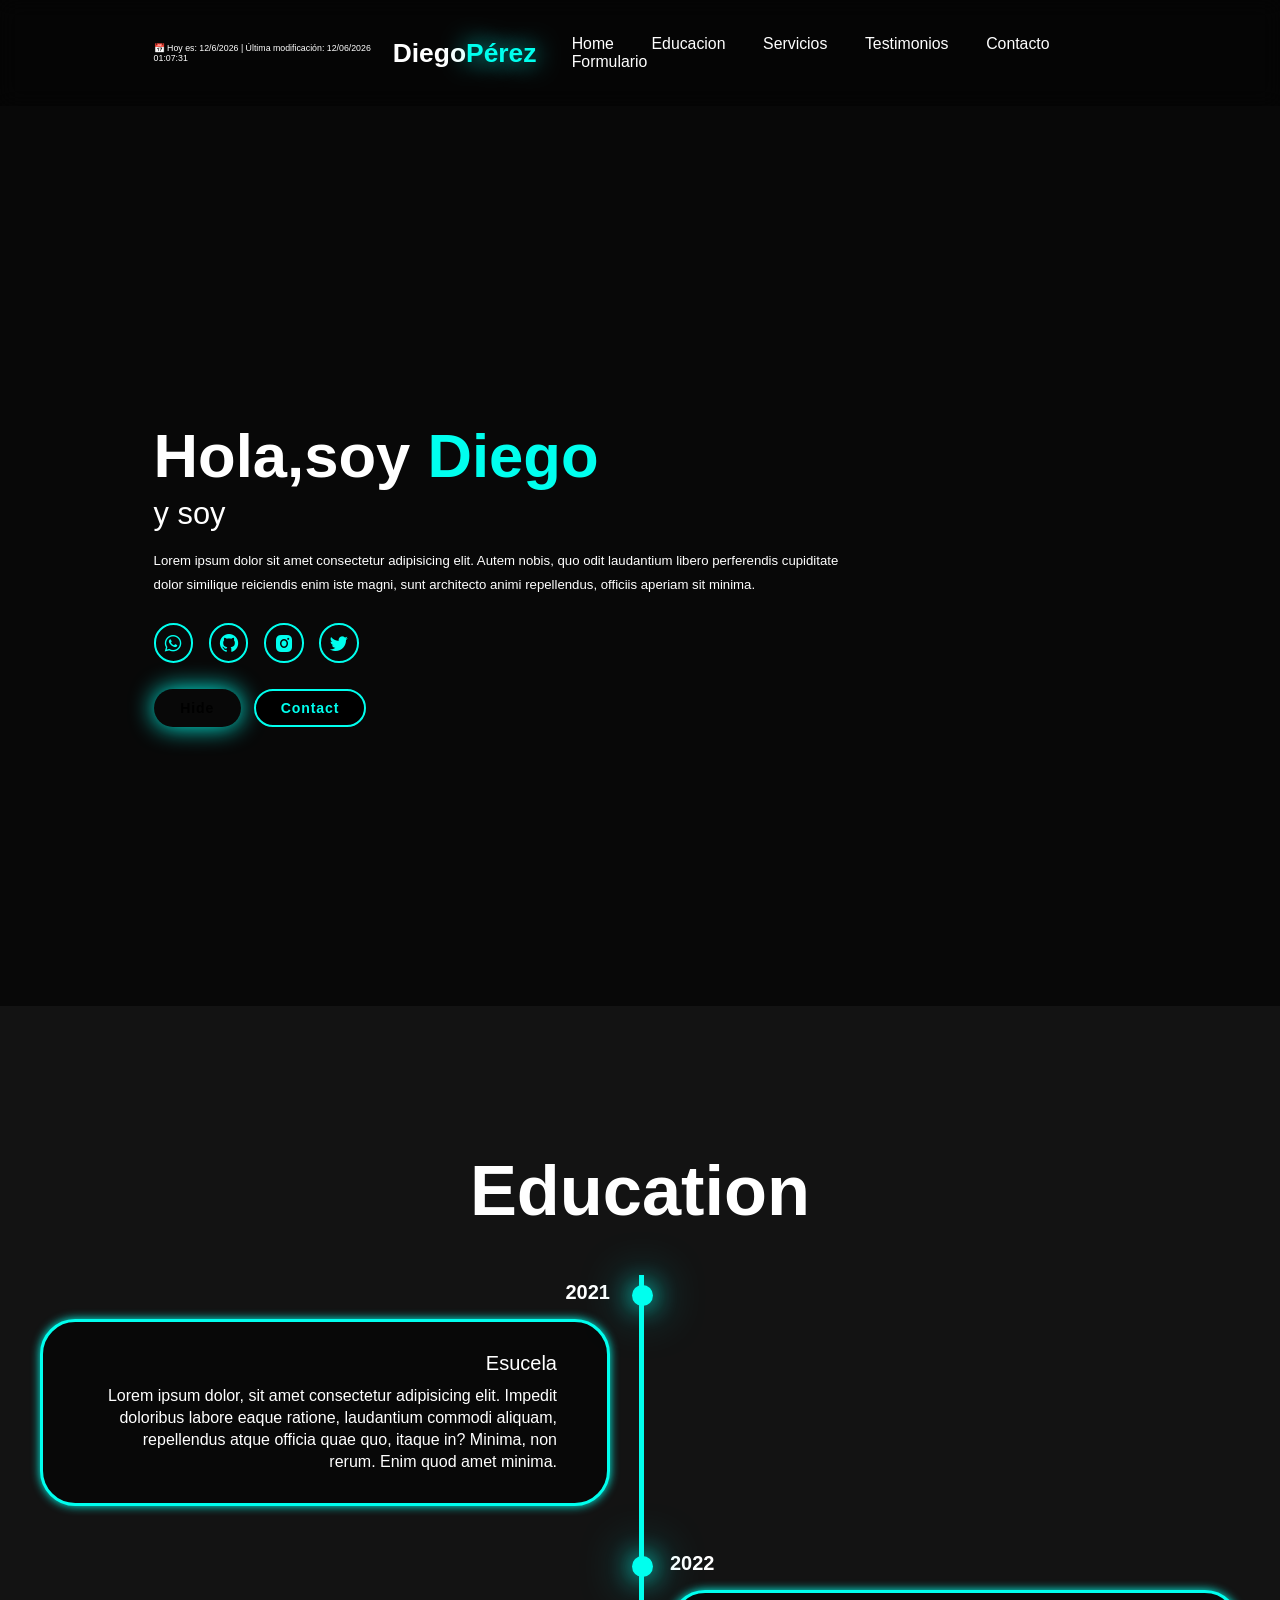
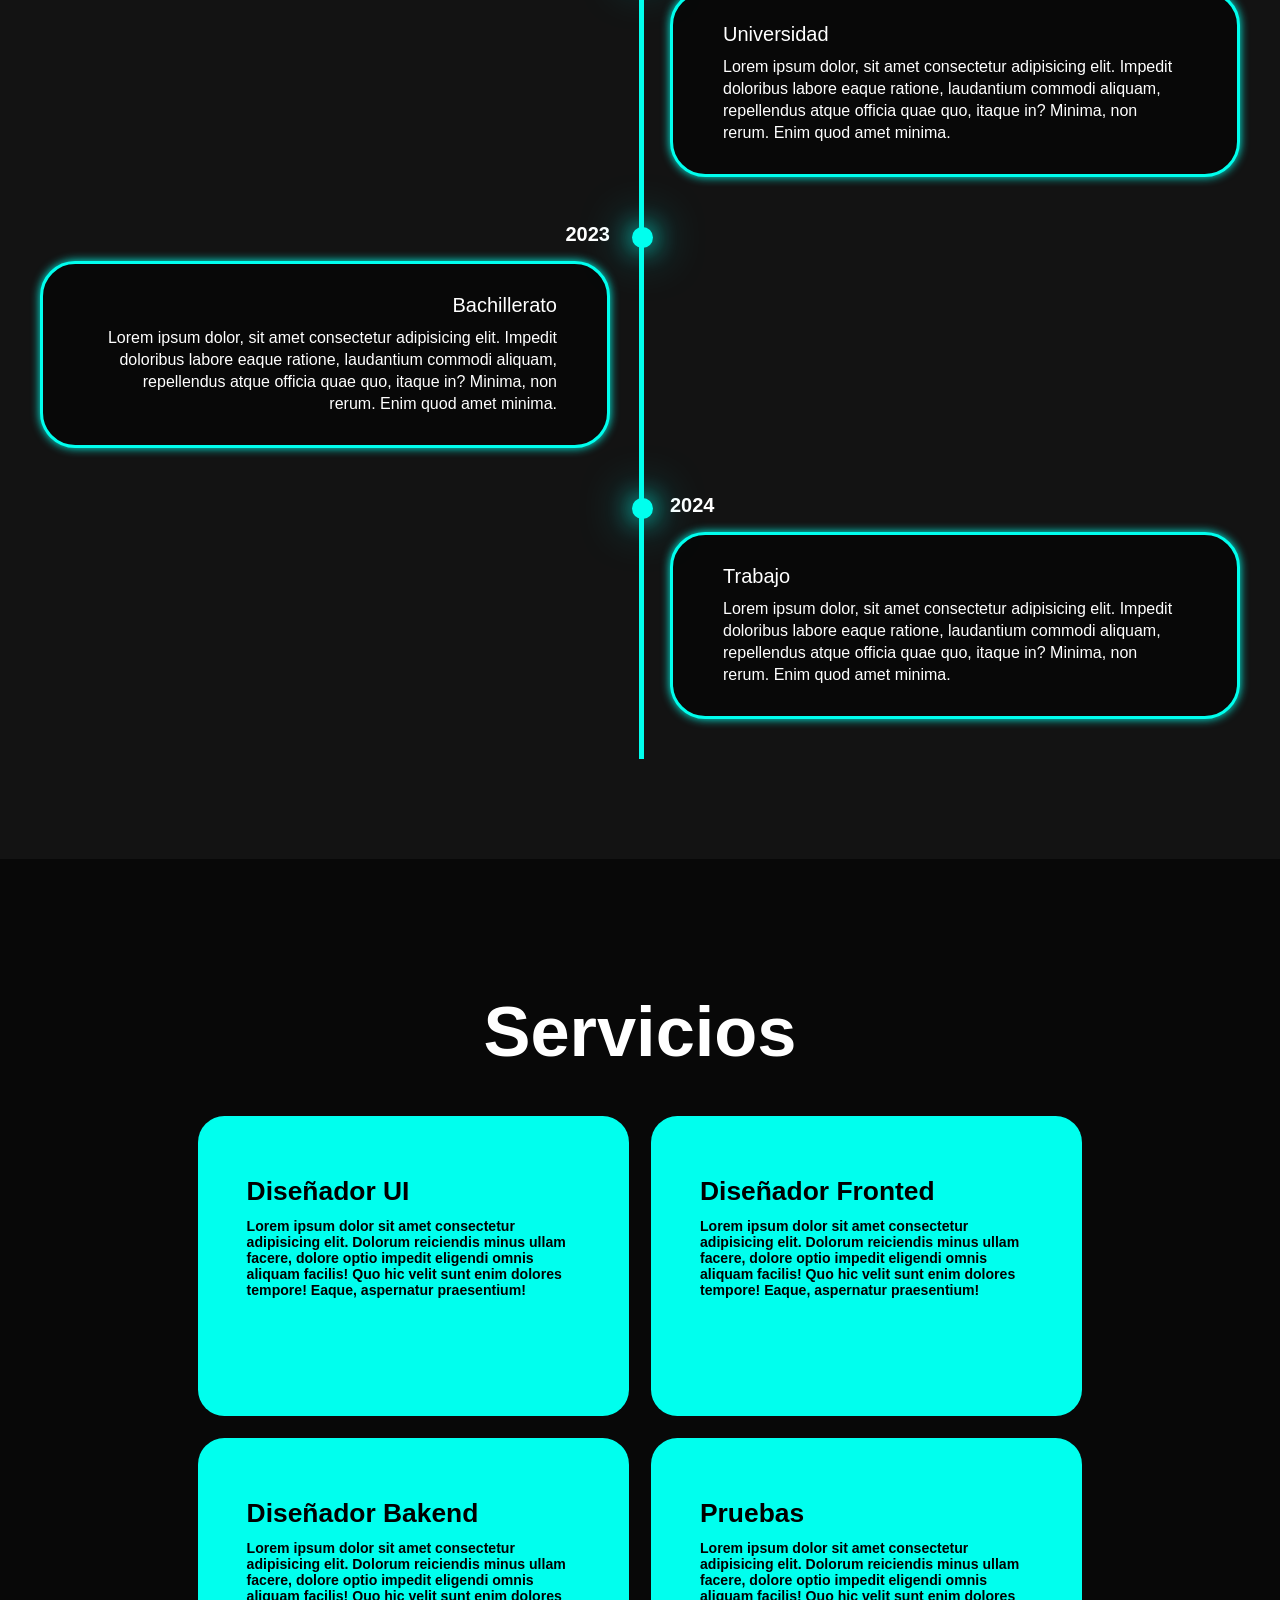
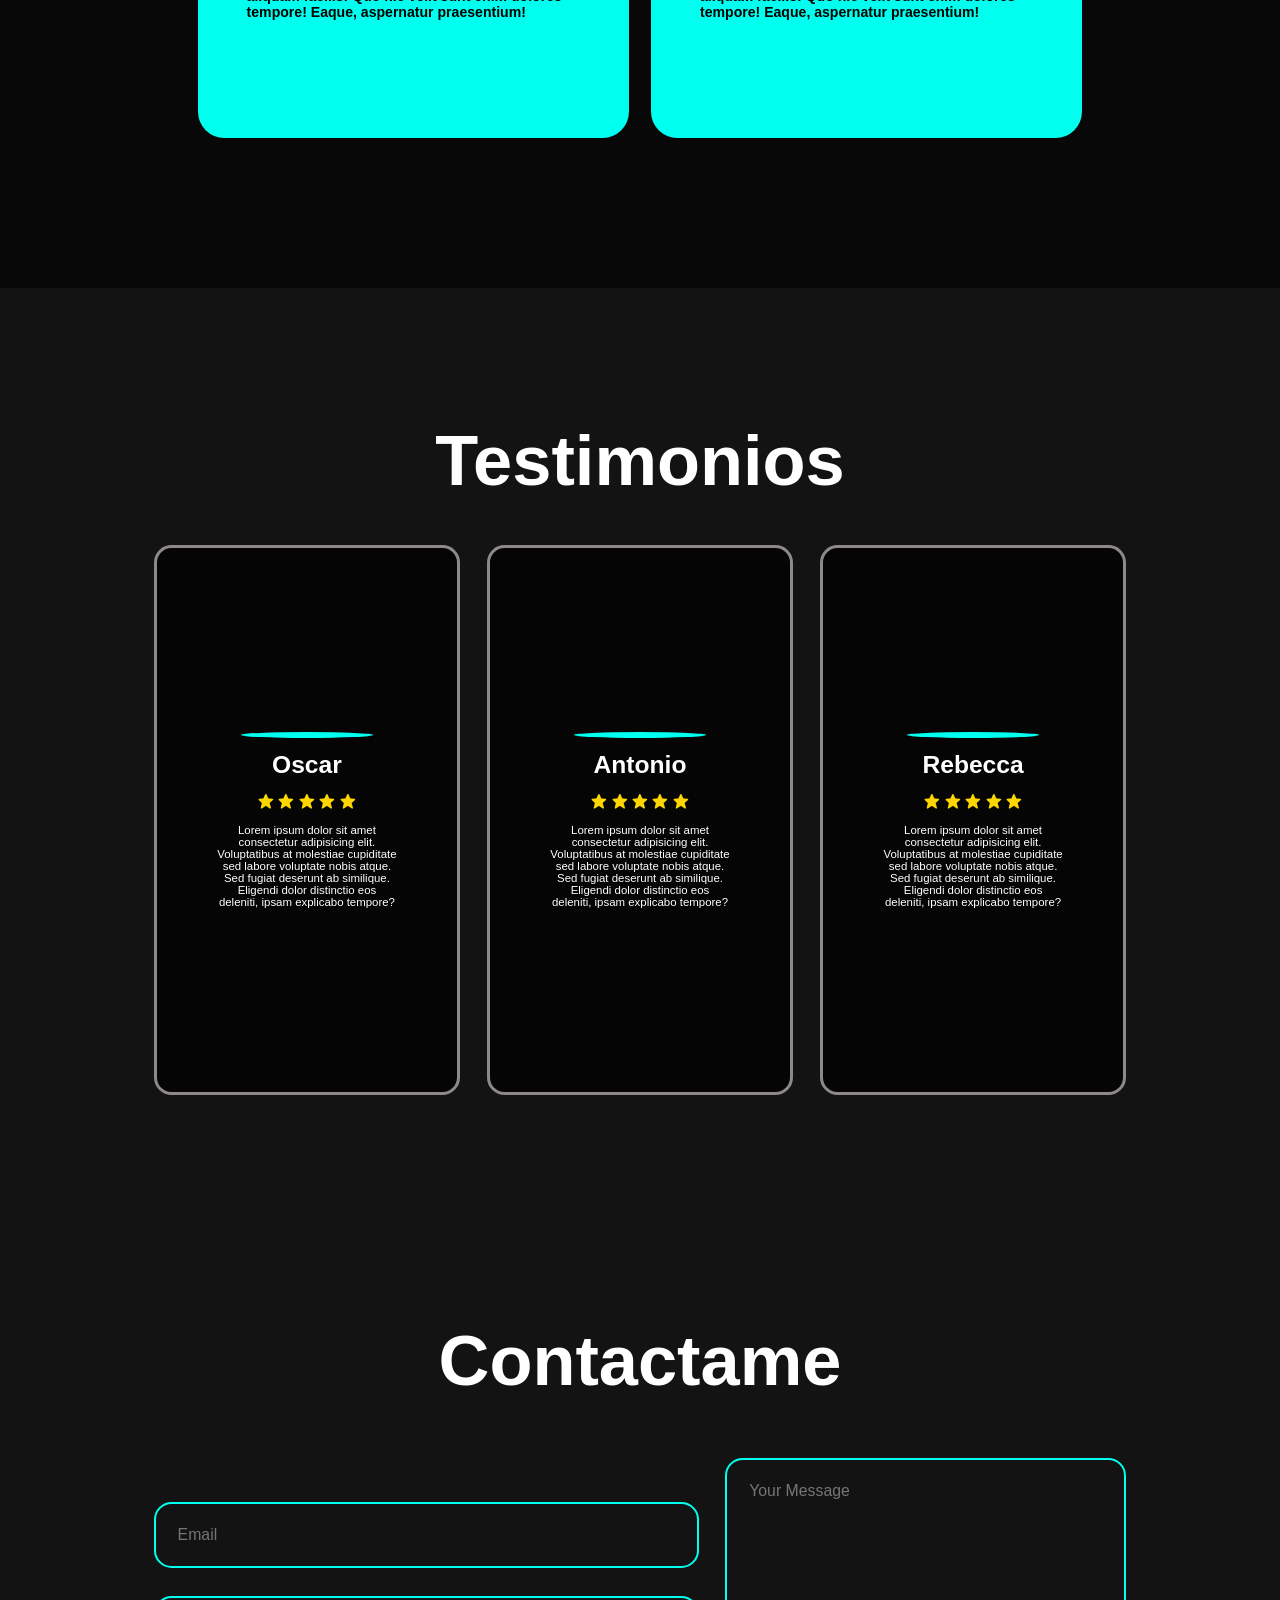
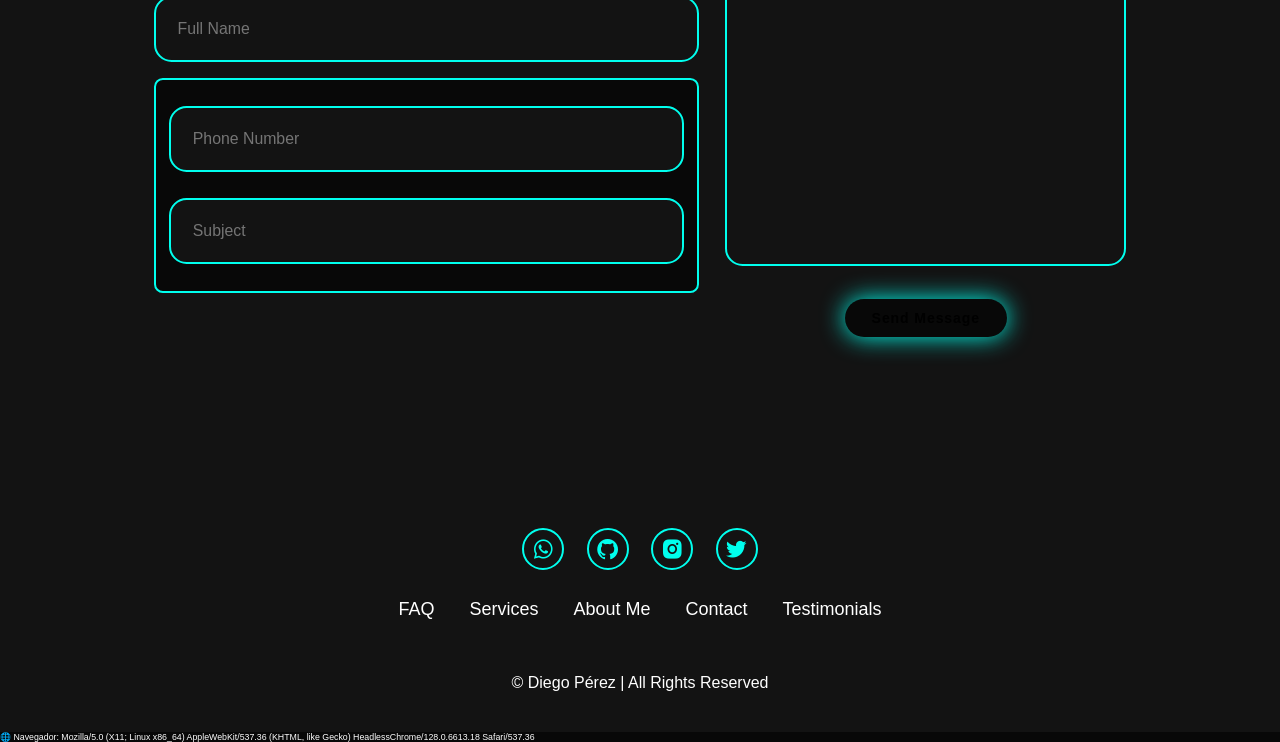
==== index.html @ 13e3ceb1 "Cmbios y formulario * Formulario y Cambios" ====
<!DOCTYPE html>
<html lang="en">
<head>
    <link rel="stylesheet" href="styles.css">
    <script src="validaciones.js" defer></script>
    <meta charset="UTF-8">
    <meta name="viewport" 
    content="width=device-width, initial-scale=1.0">
    <title>Portafolio</title>
    <link rel="stylesheet" href="styles.css">
    <link href='https://unpkg.com/boxicons@2.1.4/css/boxicons.min.css' rel='stylesheet'>
</head>
<body>


    
    <header class="header">
        <div id="fecha-info"></div>
        <a href="home" class="logo">Diego<span>Pérez</span></a>

        <i class='bx bx-menu' id="menu-icon"></i>

        <nav class="navbar">
            <a href="#home" class="avtive">Home</a>
            <a href="#education">Educacion</a>
            <a href="#services">Servicios</a>
            <a href="#testimonials">Testimonios</a>
            <a href="#contact">Contacto</a>
            <a href="formulario.html" target="_blank" rel="noopener noreferrer">Formulario</a>

        </nav>
    </header>

    <section class="home" id="home">
        <div class="home-content">
            <h1>Hola,soy <span>Diego </span></h1>
            <h3 class="text-animation">y soy <span> </span></h3>
            <p>Lorem ipsum dolor sit amet consectetur adipisicing elit. Autem nobis, quo odit laudantium libero perferendis cupiditate dolor similique reiciendis enim iste magni, sunt architecto animi repellendus, officiis aperiam sit minima.</p>

            <div class="social-icons">
                <a href="https://wa.me/584143071048"><i class='bx bxl-whatsapp'></i></a>
                <a href="https://github.com/talentovz"><i class='bx bxl-github' ></i></a>
                <a href="https://www.instagram.com/username.com.w/"><i class='bx bxl-instagram-alt' ></i></a>
                <a href="https://x.com/diegoperez18305"><i class='bx bxl-twitter'></i></a>
            </div>

            <div class="btn-group">
                <a href="#" class="btn">Hide</a>
                <a href="contact" class="btn">Contact</a>
            </div>
        </div>
        <div>

        </div>
            <div class="home-img">
                <img src="./Imagenes/profile.jpg" alt="">
            </div>
    </section>

    <section class="education"  id="education">
        <h2 class="heading">Education</h2>

        <div class="timeline-items">

            <div class="timeline-item">
                <div class="timeline-dot"></div> 
                    <div class="timeline-date">2021</div>
                    <div class="timeline-content">
                        <h3>Esucela</h3>
                        <P>Lorem ipsum dolor, sit amet consectetur adipisicing elit. Impedit doloribus labore eaque ratione, laudantium commodi aliquam, repellendus atque officia quae quo, itaque in? Minima, non rerum. Enim quod amet minima.</P>
                    </div>
            </div>

            
            <div class="timeline-item">
                <div class="timeline-dot"></div>
                    <div class="timeline-date">2022</div>
                    <div class="timeline-content">
                        <h3>Universidad</h3>
                        <P>Lorem ipsum dolor, sit amet consectetur adipisicing elit. Impedit doloribus labore eaque ratione, laudantium commodi aliquam, repellendus atque officia quae quo, itaque in? Minima, non rerum. Enim quod amet minima.</P>
                    </div>
            </div>

            <div class="timeline-item">
                <div class="timeline-dot"></div>
                    <div class="timeline-date">2023</div>
                        <div class="timeline-content">
                            <h3>Bachillerato</h3>
                            <P>Lorem ipsum dolor, sit amet consectetur adipisicing elit. Impedit doloribus labore eaque ratione, laudantium commodi aliquam, repellendus atque officia quae quo, itaque in? Minima, non rerum. Enim quod amet minima.</P>
                        </div>
            </div>

            <div class="timeline-item">
                <div class="timeline-dot"></div>
                    <div class="timeline-date">2024</div>
                    <div class="timeline-content">
                        <h3>Trabajo</h3>
                        <P>Lorem ipsum dolor, sit amet consectetur adipisicing elit. Impedit doloribus labore eaque ratione, laudantium commodi aliquam, repellendus atque officia quae quo, itaque in? Minima, non rerum. Enim quod amet minima.</P>
                    </div>
                </div>
        </div>
    </section>

            <section class="services" id="services">
                <h2 class="heading">Servicios</h2>

                <div class="services-container">
                    <div class="service-box">
                        <div class="service-info">
                            <h4>Diseñador UI</h4>
                            <p>Lorem ipsum dolor sit amet consectetur adipisicing elit. Dolorum reiciendis minus ullam facere, dolore optio impedit eligendi omnis aliquam facilis! Quo hic velit sunt enim dolores tempore! Eaque, aspernatur praesentium!</p>
                    </div>
                </div>

               
                    <div class="service-box">
                        <div class="service-info">
                            <h4>Diseñador Fronted</h4>
                            <p>Lorem ipsum dolor sit amet consectetur adipisicing elit. Dolorum reiciendis minus ullam facere, dolore optio impedit eligendi omnis aliquam facilis! Quo hic velit sunt enim dolores tempore! Eaque, aspernatur praesentium!</p>
                    </div>
                </div>

                 <div class="service-box">
                        <div class="service-info">
                            <h4>Diseñador Bakend</h4>
                            <p>Lorem ipsum dolor sit amet consectetur adipisicing elit. Dolorum reiciendis minus ullam facere, dolore optio impedit eligendi omnis aliquam facilis! Quo hic velit sunt enim dolores tempore! Eaque, aspernatur praesentium!</p>
                    </div>
                </div>

                    <div class="service-box">
                        <div class="service-info">
                            <h4>Pruebas</h4>
                            <p>Lorem ipsum dolor sit amet consectetur adipisicing elit. Dolorum reiciendis minus ullam facere, dolore optio impedit eligendi omnis aliquam facilis! Quo hic velit sunt enim dolores tempore! Eaque, aspernatur praesentium!</p>
                    </div>
                </div>
            </section>

            <section class="testimonials" id="testimonials">
               <div class="testimonials-box">
                    <h2 class="heading">Testimonios</h2> 

                    <div class="wrapper">
                        <div class="testimonial-item">
                            <img src="./Imagenes/Felipe.jpg" alt="">
                            <h2>Oscar</h2>
                            <div class="rating">
                                <i class='bx bxs-star' id="star"></i>
                                <i class='bx bxs-star' id="star"></i>
                                <i class='bx bxs-star' id="star"></i>
                                <i class='bx bxs-star' id="star"></i>
                                <i class='bx bxs-star' id="star"></i>
                            </div>
                            <p>Lorem ipsum dolor sit amet consectetur adipisicing elit. Voluptatibus at molestiae cupiditate sed labore voluptate nobis atque. Sed fugiat deserunt ab similique. Eligendi dolor distinctio eos deleniti, ipsam explicabo tempore?</p>
                        </div>

                        <div class="testimonial-item">
                            <img src="./Imagenes/Antonio.jpg" alt="">
                            <h2>Antonio</h2>
                            <div class="rating">
                                <i class='bx bxs-star' id="star"></i>
                                <i class='bx bxs-star' id="star"></i>
                                <i class='bx bxs-star' id="star"></i>
                                <i class='bx bxs-star' id="star"></i>
                                <i class='bx bxs-star' id="star"></i>
                            </div>
                            <p>Lorem ipsum dolor sit amet consectetur adipisicing elit. Voluptatibus at molestiae cupiditate sed labore voluptate nobis atque. Sed fugiat deserunt ab similique. Eligendi dolor distinctio eos deleniti, ipsam explicabo tempore?</p>
                        </div>

                        <div class="testimonial-item">
                            <img src="./Imagenes/Rebecca.jpg" alt="">
                            <h2>Rebecca</h2>
                            <div class="rating">
                                <i class='bx bxs-star' id="star"></i>
                                <i class='bx bxs-star' id="star"></i>
                                <i class='bx bxs-star' id="star"></i>
                                <i class='bx bxs-star' id="star"></i>
                                <i class='bx bxs-star' id="star"></i>
                            </div>
                            <p>Lorem ipsum dolor sit amet consectetur adipisicing elit. Voluptatibus at molestiae cupiditate sed labore voluptate nobis atque. Sed fugiat deserunt ab similique. Eligendi dolor distinctio eos deleniti, ipsam explicabo tempore?</p>
                        </div>
                            
                        
                    </div>
            </section> 

           <section class="contact" id="contact">
            <h2 class="heading">Contactame</span></h2>

            <form action="">
                <div class="input-group">

                    <div class="imput-box">
                        
                        <textarea name="" id="" cols="30" rows="1" placeholder="Email"></textarea>
                        <textarea name="" id="" cols="30" rows="1" placeholder="Full Name"></textarea>
                    </div>
                    <div class="input-box">
                       <input type="number" placeholder="Phone Number">
                       <input type="text" placeholder="Subject"> 
                    </div>
                </div>

                <div class="input-group-2">
                    <textarea name="" id="" cols="30" rows="20.1" placeholder="Your Message"></textarea>
                    <input type="submit" value="Send Message" class="btn">
                </div>
            </form>
           </section> 

           <footer class="footer">
            <div class="social">
                <a href="https://wa.me/584143071048"><i class='bx bxl-whatsapp'></i></a>
                <a href="https://github.com/talentovz"><i class='bx bxl-github' ></i></a>
                <a href="https://www.instagram.com/username.com.w/"><i class='bx bxl-instagram-alt' ></i></a>
                <a href="https://x.com/diegoperez18305"><i class='bx bxl-twitter'></i></a>
            </div>

            <ul class="list">
                <li>
                    <a href="#">FAQ</a>
                </li>

                <li>
                    <a href="#">Services</a>
                </li>

                <li>
                    <a href="#">About Me</a>
                </li>

                <li>
                    <a href="#">Contact</a>
                </li>

                <li>
                    <a href="#">Testimonials</a>
                </li>
            </ul>
            <p class="copyright">
                © Diego Pérez | All Rights Reserved
            </p>
            
        </footer>
        <div id="navegador-info"></div>
        <script src="script.js"></script>
    </body>
    </html>
---- styles.css ----
*{
    margin: 0;
    padding: 0;
    box-sizing:  border-box;
    text-decoration: none;
    border: none;
    outline: none;
    scroll-behavior: smooth;
    font-family: "Poppins", sans-serif;
}
:root {
    --bg-color: #080808;
    --second-bg-color: #131313;
    --text-color: white;
    --main-color: #00ffee;
}

html{
    font-size: 60%;
    overflow-x: hidden;
}
body{
    background: var(--bg-color);
    color: var(--text-color);
}
.header{
    background: fixed;
    top: 0;
    left: 0;
    width: 100%;
    padding: 4rem 12% 4rem;
    background: rgba(0, 0, 0, 0.3);
    backdrop-filter: blur(10px);
    display: flex;
    justify-content: space-between;
    align-items: center;
    z-index: 5;
    position: sticky;
    }
    .logo{
        font-size: 3rem;
        color: var(--text-color);
        font-weight: 800;
        cursor: pointer;
        transition: 0.3s ease;
        }
        .logo:hover{
            transform: scale(1.1);
        }
        .logo span{
            text-shadow: 0 0 25px var(--main-color);
        }
        .navbar a{
            font-size: 1.8rem;
            color: var(--text-color);
            margin-left: 4rem;
            font-weight: 500;
            transition: 0.3s ease;
            border-bottom: 3px solid transparent;
        }
        .navbar a:hover,
        .navbar a.active{
            color: var(--main-color);
            border-bottom: 3px solid var(--main-color);
        }
        #menu-icon{
            font-size: 3.6rem;
            color: var(--main-color);
            display: none;
        }

        section{
            min-height: 100vh;
            padding: 10rem 12% 10rem;
        }
        .home{
            display: flex;
            align-items: center;
            justify-content: center;
            gap: 15rem;
        }
        .home-content{
            display: flex;
            flex-direction: column;
            align-items: baseline;
            text-align: left;
            justify-content: center;
            margin-top: 3rem;
        }
        span{
            color: var(--main-color);
        }
        .logo span{
            color: var(--main-color);
        }
        .home-content h3{
            margin-bottom: 2rem;
            margin-top: 1rem;
            font-size: 3.5rem;
        }
        .home-content h1{
            font-size: 7rem;
            font-weight: 700;
            margin-top: 1.5rem;
            line-height: 1;
        }
        .home.img{
            border-radius: 50%;
        }
        .home-img img{
            position: relative;
            top: 3rem;
            width: 31vw;
            border-radius: 97%;
            box-shadow: 0 0 25px var(--main-color);
            cursor: pointer;
            transition: 0.4s ease-in-out;
        }
        .home-img img :hover{
            box-shadow: 0 0 25px var(--main-color),
                        0 0 50px var(--main-color),
                        0 0 100px var(--main-color);
        }
        .home-content p{
            font-size: 1.5rem;
            font-weight: 500;
            line-height: 1.8;
            max-width: 1000px;
        }
        .social-icons a{
            display: inline-flex;
            justify-content: center;
            align-items: center;
            width: 4.5rem;
            height: 4.5rem;
            background: transparent;
            border: 2px solid var(--main-color);
            font-size: 2.5rem;
            border-radius: 50%;
            color: var(--main-color);
            margin: 3rem 1.5rem 3rem 0;
            transition: 0.3s ease-in-out;
        }
        .social-icons a:hover{
            color: var(--text-color);
            transform: scale(1.3)translateY(-5px);
            box-shadow: 0 0 25px var(--main-color);
            background-color: var(--main-color);
        }
        .btn{
            display: inline-block;
            padding: 1rem 2.8rem;
            background: var(--bg-color);
            box-shadow: 0 0 25px var(--main-color);
            border-radius: 4rem;
            font-size: 1.6rem;
            color: black;
            border: 2px solid transparent;
            letter-spacing: 0.1rem;
            font-weight: 600;
            transition: 0.3s ease-in-out;
            cursor: pointer;
        }
        .btn:hover{
            transform: scale(1.05);
            box-shadow: 0 0 50px var(--main-color);
        }
        .btn-group{
            display: flex;
            color: black;
            align-items: center;
            gap: 1.5rem;
        }
        .btn-group a:nth-of-type(2){
            background-color: black;
            color: var(--main-color);
            border: 2px solid var(--main-color);
            box-shadow: 0 0 25px transparent;
        }
        .btn-group a:nth-of-type(2):hover{
            box-shadow: 0 0 25px var(--bg-color);
            background-color: var(--bg-color);
            color: black;
        }
        .text-animation{
            font-size: 36px;
            font-weight: 400;
            min-width: 200px;
        }
        .text-animation span{
            position: relative;
        }
        .text-animation span::before{
            content: "Web Developer";
            color: var(--main-color);
            animation: words 20s infinite;
        }
        .text-animation span::after{
            content: "";
            background-color: var(--bg-color);
            position: absolute;
            width: calc(100% + 8px);
            height: 100%;
            border-left: 3px solid var(--bg-color);
            right: -8px;
            animation: cursor 0.6s infinite, typing 20s steps(14) infinite;
        }
        @keyframes cursor{
            to{
                border-left: 2px solid var(--main-color);
            }
        }
        @keyframes words{
            0%,
            20%{
                content: "Fronted Designer";
            }
            21%,
            40%{
                content: "Web Designer";
            }
            41%,
            60%{
             content: "UI / UX Designer";   
            }
            61%,
            80%{
                content: "Web Developer";
            }
            81%,
            100%{
                content: "Software Tester";
            }
        }
        @keyframes typing{
          10%,
          15%,
          30%,
          35%,
          50%,
          55%,
          70%,
          75%,
          90%,
          95%{
            width: 0;
          }  
          5%,
          20%,
          25%,
          40%,
          45%,
          60%,
          65%,
          80%,
          85%{
            width: calc(100% + 8px);
          }
        }
        .heading{
            font-size: 8rem;
            text-align: center;
            margin: 5rem 0;
        } 
        .education{
            padding: 100px 15px;
            background-color: var(--second-bg-color);
        }
        .education h2{
            margin-bottom: 5rem;
        }
        .timeline-items{
            max-width: 1200px;
            margin: auto;
            display: flex;
            flex-wrap: wrap;
            position: relative;
        }
        .timeline-items::before{
            content: "";
            position: absolute;
            width: 5px;
            height: 100%;
            background-color: var(--main-color);
            left: calc(50% - 1px);
        }
        .timeline-item{
            margin-bottom: 40px;
            width: 100%;
            position: relative;
        }
        .timeline-items:last-child{
            margin-bottom: 0;
        }
        .timeline-item:nth-child(odd){
            padding-right: calc(50% + 30px);
            text-align: right;
        }
        .timeline-item:nth-child(even){
            padding-left: calc(50% + 30px);
        }
        .timeline-dot{
            height: 21px;
            width: 21px;
            background-color: var(--main-color);
            box-shadow: 0 0 25px var(--main-color),
                        0 0 50px var(--main-color);
            position: absolute;
            left: calc(50% - 8px);
            border-radius: 50%;
            top: 10px;
        }
        .timeline-date{
            font-size: 20px;
            font-weight: 800;
            color: white;
            margin: 6px 0 15px;
        }
        .timeline-content{
            background-color: var(--bg-color);
            border: 3px solid var(--main-color);
            padding: 30px 50px;
            border-radius: 4rem;
            box-shadow: 0 0 10px var(--main-color);
            cursor: pointer;
            transition: 0.3s ease-in-out;
        }
        .timeline-content:hover{
            transform: scale(1.05);
            box-shadow: 0 0 25px var(--main-color);
        }
        .timeline-content h3{
            font-size: 20px;
            color: white;
            margin: 0 0 10px;
            font-weight: 500;
        }
        .timeline-content p{
            color: white;
            font-size: 16px;
            font-weight: 300;
            line-height: 22px;
        }

        ::-webkit-scrollbar{
            width: 15px;
        }
        ::-webkit-scrollbar-thumb{
            background-color: var(--main-color);
        }
        ::-webkit-scrollbar-track{
            background-color: var(--bg-color);
            width: 50px;
        }
        .services{
            background: var(--bg-color);
            color: black;
        }
        .services h2{
            margin-bottom: 5rem;
            color: white;
        }
        .services-container{
            display: grid;
            grid-template-columns: repeat(2,1fr);
            align-items: center;
            gap: 2.5rem;
        }
        .service-box{
            background-color: var(--main-color);
            height: 300px;
            border-radius: 3rem;
            border: 5px solid transparent;
            cursor: pointer;
            transition: 0.4s ease-in-out;
        }
        .service-box:hover{
            background: white;
            color: black;
            border: 6px solid var(--main-color);
            transform: scale(1.01);
        }
        .service-box .service-info{
            display: flex;
            flex-direction: column;
            text-align: left;
            max-height: 200px;
            justify-content: left;
            align-items: baseline;
            padding: 5rem 5rem;
        }
        .service-info h4{
            font-size: 3rem;
            font-weight: 800;
            line-height: 2;
        }
        .service-info p{
            font-size: 1.6rem;
            font-weight: 600;
            max-height: 100px;
            line-height: 1,7;
            margin: auto;
        }
        .testimonials{
            background: var(--second-bg-color);
        }
        .testimonials-box{
            background-size: cover;
            display: flex;
            align-items: center;
            justify-content: center;
            flex-direction: column;
        }
        .testimonials .heading{
            margin-bottom: 5rem;
        }
        .testimonials-box img{
            width: 15rem;
            border-radius: 50%;
            border: 3px solid var(--main-color);
            box-shadow: 0 0 25 var(--main-color);
        }
        .wrapper{
            display: grid;
            grid-template-columns: repeat(3,1fr) ;
            gap: 3rem;
        }
        .testimonial-item{
            min-height: 550px;
            max-width: 450px;
            background: rgba(0, 0, 0, 0.7);
            border: 3px solid rgba(238, 230, 230, 0.590);
            border-radius: 2rem;
            margin:2 2rem;
            padding: 30px 60px;
            cursor: pointer;
            display: flex;
            flex-direction: column;
            align-items: center;
            justify-content: center;
            text-align: center;
            gap: 1.5rem;
            color: white;
            transition: 0.4s ease-in-out;
        }
        .testimonial-item:hover{
            border: 3px solid var(--main-color);
            transform: translateY(-10px) scale(1.03);
            box-shadow: 0 0 50px var(--main-color);
        }
        .testimonial-item h2{
            font-size: 2.8rem;
        }
        .testimonial-item p{
            font-size: 1.3rem;
        }
        #star{
            color: gold;
            font-size: 2rem;
        }
        .contact{
            background-color: var(--bg-color);
        }
        .contact h2{
            margin-bottom: 3rem;
            color: white;
        }
        .contact form{
            display: flex;
            align-items: center;
            justify-content: center;
            gap: 3rem;
            margin: 5rem auto;
            text-align: center;
        }
        .contact form .input-box{
            display: flex;
            justify-content: center;
            flex-wrap: wrap;
        }
        .contact form .input-box input,
        .contact form textarea{
            width: 100%;
            padding: 2.5rem;
            font-size: 1.8rem;
            color: var(--text-color);
            background: var(--second-bg-color);
            border-radius: 2rem;
            border: 2px solid var(--main-color);
            margin: 1.5rem 0;
            resize: none;
        }
        .contact form .btn{
            margin-top: 2rem;
        }
        .footer{
            position: relative;
            bottom: 0;
            width: 100%;
            padding: 40px 0;
            background-color: var(--second-bg-color);
        }
        .footer .social{
            text-align: center;
            padding-bottom: 25px;
            color: var(--main-color);
        }
        .footer .social a{
            font-size: 25px;
            color: var(--main-color);
            border: 2px solid var(--main-color);
            width: 42px;
            height: 42px;
            line-height: 42px;
            display: inline-block;
            text-align: center;
            border-radius: 50%;
            margin: 0 10px;
            transition: 0.3 ease-in-out;
        }
        .footer .social a:hover{
            transform: scale(1.2)translateY(-10px);
            background-color: var(--main-color);
            color: black;
            box-shadow: 0 0 25px var(--main-color);
        }
        .footer ul{
            margin-top: 0;
            padding: 0;
            font-size: 18px;
            line-height: 1.6;
            margin-bottom: 0;
            text-align: center;
        }
        .footer ul li a{
            color: white;
            border-bottom: 3px solid transparent;
            transition: 0.3s ease-in-out;
        }
        .footer ul li a:hover{
            border-bottom: 3px solid var(--main-color);
        }
        .footer ul li{
            display: inline-block;
            padding: 0 15px;
        }
        .footer .copyright{
            margin-top: 50px;
            text-align: center;
            font-size: 16px;
            color: white;
        }

        @media(max-width:1285px){
            html{
                font-size: 55%;
            }
            .services-container{
                padding-bottom: 7rem;
                grid-template-columns: repeat(2,1fr);
                margin: 0 5rem;
            }
        }
        @media(max-width:991px){
            .header{
                padding: 2rem 3%;
            }
            section{
                padding: 10rem 3% 2rem;
            }
            .timeline-items::before{
                left: 7px;
            }
            .timeline-item:nth-child(odd){
                padding-right: 0;
                text-align: left;
            }
            .timeline-item:nth-child(odd),
            .timeline-item:nth-child(even){
                padding-left: 37px;
            }
            .timeline-dot{
                left: 0;
            }
            .services{
                padding-bottom: 7rem;
            }
            .testimonials .wrapper{
                grid-template-columns: repeat(1,1fr);
            }
            .contact form{
                flex-direction: column;
            }
            .footer {
                padding: 2rem 3%;
            }
        }
        @media(max-width:895){
            #menu-icon{
                display: block;
            }
            .navbar{
                position: absolute;
                top: 100%;
                right: 0;
                width: 50%;
                padding: 1rem 3%;
                background: rgba(0, 0, 0, 0.8);
                backdrop-filter: blur(20px);
                border-bottom-left-radius: 2rem;
                border-left: 2px solid var(--main-color);
                border-bottom: 2px solid var(--main-color);
                display: none;
            }
            .navbar.active{
                display: block;
            }
            .navbar a{
                display: block;
                font-size: 2rem;
                margin: 3rem 0;
                color: white;
            }
            .home{
                flex-direction: column-reverse;
                margin: 5rem 4rem;
            }
            .home-content h3{
                font-size: 2.6rem;
            }
            .home-content h1{
                font-size: 8rem;
                margin-top: 3rem;
            }
            .home-content p{
                max-width: 600px;
                margin: 0 auto;
            }
            .home-img img{
                width: 56vw;
            }
            .services h2{
                margin-bottom: 3rem;
            }
            .services-container{
                grid-template-columns: repeat(1,1fr);
            }
        }
        .contact {
  background-color: var(--second-bg-color);
  padding: 10rem 12%;
  min-height: 100vh;
}

.contact-form {
  display: flex;
  flex-direction: column;
  gap: 2rem;
  max-width: 600px;
  margin: auto;
}

.input-box {
  padding: 1.5rem;
  border-radius: 1rem;
  background-color: var(--bg-color);
  color: var(--text-color);
  border: 2px solid var(--main-color);
  font-size: 1.6rem;
  transition: 0.3s ease;
}

.input-box:focus {
  outline: none;
  box-shadow: 0 0 10px var(--main-color);
}
---- styles.css ----
*{
    margin: 0;
    padding: 0;
    box-sizing:  border-box;
    text-decoration: none;
    border: none;
    outline: none;
    scroll-behavior: smooth;
    font-family: "Poppins", sans-serif;
}
:root {
    --bg-color: #080808;
    --second-bg-color: #131313;
    --text-color: white;
    --main-color: #00ffee;
}

html{
    font-size: 60%;
    overflow-x: hidden;
}
body{
    background: var(--bg-color);
    color: var(--text-color);
}
.header{
    background: fixed;
    top: 0;
    left: 0;
    width: 100%;
    padding: 4rem 12% 4rem;
    background: rgba(0, 0, 0, 0.3);
    backdrop-filter: blur(10px);
    display: flex;
    justify-content: space-between;
    align-items: center;
    z-index: 5;
    position: sticky;
    }
    .logo{
        font-size: 3rem;
        color: var(--text-color);
        font-weight: 800;
        cursor: pointer;
        transition: 0.3s ease;
        }
        .logo:hover{
            transform: scale(1.1);
        }
        .logo span{
            text-shadow: 0 0 25px var(--main-color);
        }
        .navbar a{
            font-size: 1.8rem;
            color: var(--text-color);
            margin-left: 4rem;
            font-weight: 500;
            transition: 0.3s ease;
            border-bottom: 3px solid transparent;
        }
        .navbar a:hover,
        .navbar a.active{
            color: var(--main-color);
            border-bottom: 3px solid var(--main-color);
        }
        #menu-icon{
            font-size: 3.6rem;
            color: var(--main-color);
            display: none;
        }

        section{
            min-height: 100vh;
            padding: 10rem 12% 10rem;
        }
        .home{
            display: flex;
            align-items: center;
            justify-content: center;
            gap: 15rem;
        }
        .home-content{
            display: flex;
            flex-direction: column;
            align-items: baseline;
            text-align: left;
            justify-content: center;
            margin-top: 3rem;
        }
        span{
            color: var(--main-color);
        }
        .logo span{
            color: var(--main-color);
        }
        .home-content h3{
            margin-bottom: 2rem;
            margin-top: 1rem;
            font-size: 3.5rem;
        }
        .home-content h1{
            font-size: 7rem;
            font-weight: 700;
            margin-top: 1.5rem;
            line-height: 1;
        }
        .home.img{
            border-radius: 50%;
        }
        .home-img img{
            position: relative;
            top: 3rem;
            width: 31vw;
            border-radius: 97%;
            box-shadow: 0 0 25px var(--main-color);
            cursor: pointer;
            transition: 0.4s ease-in-out;
        }
        .home-img img :hover{
            box-shadow: 0 0 25px var(--main-color),
                        0 0 50px var(--main-color),
                        0 0 100px var(--main-color);
        }
        .home-content p{
            font-size: 1.5rem;
            font-weight: 500;
            line-height: 1.8;
            max-width: 1000px;
        }
        .social-icons a{
            display: inline-flex;
            justify-content: center;
            align-items: center;
            width: 4.5rem;
            height: 4.5rem;
            background: transparent;
            border: 2px solid var(--main-color);
            font-size: 2.5rem;
            border-radius: 50%;
            color: var(--main-color);
            margin: 3rem 1.5rem 3rem 0;
            transition: 0.3s ease-in-out;
        }
        .social-icons a:hover{
            color: var(--text-color);
            transform: scale(1.3)translateY(-5px);
            box-shadow: 0 0 25px var(--main-color);
            background-color: var(--main-color);
        }
        .btn{
            display: inline-block;
            padding: 1rem 2.8rem;
            background: var(--bg-color);
            box-shadow: 0 0 25px var(--main-color);
            border-radius: 4rem;
            font-size: 1.6rem;
            color: black;
            border: 2px solid transparent;
            letter-spacing: 0.1rem;
            font-weight: 600;
            transition: 0.3s ease-in-out;
            cursor: pointer;
        }
        .btn:hover{
            transform: scale(1.05);
            box-shadow: 0 0 50px var(--main-color);
        }
        .btn-group{
            display: flex;
            color: black;
            align-items: center;
            gap: 1.5rem;
        }
        .btn-group a:nth-of-type(2){
            background-color: black;
            color: var(--main-color);
            border: 2px solid var(--main-color);
            box-shadow: 0 0 25px transparent;
        }
        .btn-group a:nth-of-type(2):hover{
            box-shadow: 0 0 25px var(--bg-color);
            background-color: var(--bg-color);
            color: black;
        }
        .text-animation{
            font-size: 36px;
            font-weight: 400;
            min-width: 200px;
        }
        .text-animation span{
            position: relative;
        }
        .text-animation span::before{
            content: "Web Developer";
            color: var(--main-color);
            animation: words 20s infinite;
        }
        .text-animation span::after{
            content: "";
            background-color: var(--bg-color);
            position: absolute;
            width: calc(100% + 8px);
            height: 100%;
            border-left: 3px solid var(--bg-color);
            right: -8px;
            animation: cursor 0.6s infinite, typing 20s steps(14) infinite;
        }
        @keyframes cursor{
            to{
                border-left: 2px solid var(--main-color);
            }
        }
        @keyframes words{
            0%,
            20%{
                content: "Fronted Designer";
            }
            21%,
            40%{
                content: "Web Designer";
            }
            41%,
            60%{
             content: "UI / UX Designer";   
            }
            61%,
            80%{
                content: "Web Developer";
            }
            81%,
            100%{
                content: "Software Tester";
            }
        }
        @keyframes typing{
          10%,
          15%,
          30%,
          35%,
          50%,
          55%,
          70%,
          75%,
          90%,
          95%{
            width: 0;
          }  
          5%,
          20%,
          25%,
          40%,
          45%,
          60%,
          65%,
          80%,
          85%{
            width: calc(100% + 8px);
          }
        }
        .heading{
            font-size: 8rem;
            text-align: center;
            margin: 5rem 0;
        } 
        .education{
            padding: 100px 15px;
            background-color: var(--second-bg-color);
        }
        .education h2{
            margin-bottom: 5rem;
        }
        .timeline-items{
            max-width: 1200px;
            margin: auto;
            display: flex;
            flex-wrap: wrap;
            position: relative;
        }
        .timeline-items::before{
            content: "";
            position: absolute;
            width: 5px;
            height: 100%;
            background-color: var(--main-color);
            left: calc(50% - 1px);
        }
        .timeline-item{
            margin-bottom: 40px;
            width: 100%;
            position: relative;
        }
        .timeline-items:last-child{
            margin-bottom: 0;
        }
        .timeline-item:nth-child(odd){
            padding-right: calc(50% + 30px);
            text-align: right;
        }
        .timeline-item:nth-child(even){
            padding-left: calc(50% + 30px);
        }
        .timeline-dot{
            height: 21px;
            width: 21px;
            background-color: var(--main-color);
            box-shadow: 0 0 25px var(--main-color),
                        0 0 50px var(--main-color);
            position: absolute;
            left: calc(50% - 8px);
            border-radius: 50%;
            top: 10px;
        }
        .timeline-date{
            font-size: 20px;
            font-weight: 800;
            color: white;
            margin: 6px 0 15px;
        }
        .timeline-content{
            background-color: var(--bg-color);
            border: 3px solid var(--main-color);
            padding: 30px 50px;
            border-radius: 4rem;
            box-shadow: 0 0 10px var(--main-color);
            cursor: pointer;
            transition: 0.3s ease-in-out;
        }
        .timeline-content:hover{
            transform: scale(1.05);
            box-shadow: 0 0 25px var(--main-color);
        }
        .timeline-content h3{
            font-size: 20px;
            color: white;
            margin: 0 0 10px;
            font-weight: 500;
        }
        .timeline-content p{
            color: white;
            font-size: 16px;
            font-weight: 300;
            line-height: 22px;
        }

        ::-webkit-scrollbar{
            width: 15px;
        }
        ::-webkit-scrollbar-thumb{
            background-color: var(--main-color);
        }
        ::-webkit-scrollbar-track{
            background-color: var(--bg-color);
            width: 50px;
        }
        .services{
            background: var(--bg-color);
            color: black;
        }
        .services h2{
            margin-bottom: 5rem;
            color: white;
        }
        .services-container{
            display: grid;
            grid-template-columns: repeat(2,1fr);
            align-items: center;
            gap: 2.5rem;
        }
        .service-box{
            background-color: var(--main-color);
            height: 300px;
            border-radius: 3rem;
            border: 5px solid transparent;
            cursor: pointer;
            transition: 0.4s ease-in-out;
        }
        .service-box:hover{
            background: white;
            color: black;
            border: 6px solid var(--main-color);
            transform: scale(1.01);
        }
        .service-box .service-info{
            display: flex;
            flex-direction: column;
            text-align: left;
            max-height: 200px;
            justify-content: left;
            align-items: baseline;
            padding: 5rem 5rem;
        }
        .service-info h4{
            font-size: 3rem;
            font-weight: 800;
            line-height: 2;
        }
        .service-info p{
            font-size: 1.6rem;
            font-weight: 600;
            max-height: 100px;
            line-height: 1,7;
            margin: auto;
        }
        .testimonials{
            background: var(--second-bg-color);
        }
        .testimonials-box{
            background-size: cover;
            display: flex;
            align-items: center;
            justify-content: center;
            flex-direction: column;
        }
        .testimonials .heading{
            margin-bottom: 5rem;
        }
        .testimonials-box img{
            width: 15rem;
            border-radius: 50%;
            border: 3px solid var(--main-color);
            box-shadow: 0 0 25 var(--main-color);
        }
        .wrapper{
            display: grid;
            grid-template-columns: repeat(3,1fr) ;
            gap: 3rem;
        }
        .testimonial-item{
            min-height: 550px;
            max-width: 450px;
            background: rgba(0, 0, 0, 0.7);
            border: 3px solid rgba(238, 230, 230, 0.590);
            border-radius: 2rem;
            margin:2 2rem;
            padding: 30px 60px;
            cursor: pointer;
            display: flex;
            flex-direction: column;
            align-items: center;
            justify-content: center;
            text-align: center;
            gap: 1.5rem;
            color: white;
            transition: 0.4s ease-in-out;
        }
        .testimonial-item:hover{
            border: 3px solid var(--main-color);
            transform: translateY(-10px) scale(1.03);
            box-shadow: 0 0 50px var(--main-color);
        }
        .testimonial-item h2{
            font-size: 2.8rem;
        }
        .testimonial-item p{
            font-size: 1.3rem;
        }
        #star{
            color: gold;
            font-size: 2rem;
        }
        .contact{
            background-color: var(--bg-color);
        }
        .contact h2{
            margin-bottom: 3rem;
            color: white;
        }
        .contact form{
            display: flex;
            align-items: center;
            justify-content: center;
            gap: 3rem;
            margin: 5rem auto;
            text-align: center;
        }
        .contact form .input-box{
            display: flex;
            justify-content: center;
            flex-wrap: wrap;
        }
        .contact form .input-box input,
        .contact form textarea{
            width: 100%;
            padding: 2.5rem;
            font-size: 1.8rem;
            color: var(--text-color);
            background: var(--second-bg-color);
            border-radius: 2rem;
            border: 2px solid var(--main-color);
            margin: 1.5rem 0;
            resize: none;
        }
        .contact form .btn{
            margin-top: 2rem;
        }
        .footer{
            position: relative;
            bottom: 0;
            width: 100%;
            padding: 40px 0;
            background-color: var(--second-bg-color);
        }
        .footer .social{
            text-align: center;
            padding-bottom: 25px;
            color: var(--main-color);
        }
        .footer .social a{
            font-size: 25px;
            color: var(--main-color);
            border: 2px solid var(--main-color);
            width: 42px;
            height: 42px;
            line-height: 42px;
            display: inline-block;
            text-align: center;
            border-radius: 50%;
            margin: 0 10px;
            transition: 0.3 ease-in-out;
        }
        .footer .social a:hover{
            transform: scale(1.2)translateY(-10px);
            background-color: var(--main-color);
            color: black;
            box-shadow: 0 0 25px var(--main-color);
        }
        .footer ul{
            margin-top: 0;
            padding: 0;
            font-size: 18px;
            line-height: 1.6;
            margin-bottom: 0;
            text-align: center;
        }
        .footer ul li a{
            color: white;
            border-bottom: 3px solid transparent;
            transition: 0.3s ease-in-out;
        }
        .footer ul li a:hover{
            border-bottom: 3px solid var(--main-color);
        }
        .footer ul li{
            display: inline-block;
            padding: 0 15px;
        }
        .footer .copyright{
            margin-top: 50px;
            text-align: center;
            font-size: 16px;
            color: white;
        }

        @media(max-width:1285px){
            html{
                font-size: 55%;
            }
            .services-container{
                padding-bottom: 7rem;
                grid-template-columns: repeat(2,1fr);
                margin: 0 5rem;
            }
        }
        @media(max-width:991px){
            .header{
                padding: 2rem 3%;
            }
            section{
                padding: 10rem 3% 2rem;
            }
            .timeline-items::before{
                left: 7px;
            }
            .timeline-item:nth-child(odd){
                padding-right: 0;
                text-align: left;
            }
            .timeline-item:nth-child(odd),
            .timeline-item:nth-child(even){
                padding-left: 37px;
            }
            .timeline-dot{
                left: 0;
            }
            .services{
                padding-bottom: 7rem;
            }
            .testimonials .wrapper{
                grid-template-columns: repeat(1,1fr);
            }
            .contact form{
                flex-direction: column;
            }
            .footer {
                padding: 2rem 3%;
            }
        }
        @media(max-width:895){
            #menu-icon{
                display: block;
            }
            .navbar{
                position: absolute;
                top: 100%;
                right: 0;
                width: 50%;
                padding: 1rem 3%;
                background: rgba(0, 0, 0, 0.8);
                backdrop-filter: blur(20px);
                border-bottom-left-radius: 2rem;
                border-left: 2px solid var(--main-color);
                border-bottom: 2px solid var(--main-color);
                display: none;
            }
            .navbar.active{
                display: block;
            }
            .navbar a{
                display: block;
                font-size: 2rem;
                margin: 3rem 0;
                color: white;
            }
            .home{
                flex-direction: column-reverse;
                margin: 5rem 4rem;
            }
            .home-content h3{
                font-size: 2.6rem;
            }
            .home-content h1{
                font-size: 8rem;
                margin-top: 3rem;
            }
            .home-content p{
                max-width: 600px;
                margin: 0 auto;
            }
            .home-img img{
                width: 56vw;
            }
            .services h2{
                margin-bottom: 3rem;
            }
            .services-container{
                grid-template-columns: repeat(1,1fr);
            }
        }
        .contact {
  background-color: var(--second-bg-color);
  padding: 10rem 12%;
  min-height: 100vh;
}

.contact-form {
  display: flex;
  flex-direction: column;
  gap: 2rem;
  max-width: 600px;
  margin: auto;
}

.input-box {
  padding: 1.5rem;
  border-radius: 1rem;
  background-color: var(--bg-color);
  color: var(--text-color);
  border: 2px solid var(--main-color);
  font-size: 1.6rem;
  transition: 0.3s ease;
}

.input-box:focus {
  outline: none;
  box-shadow: 0 0 10px var(--main-color);
}
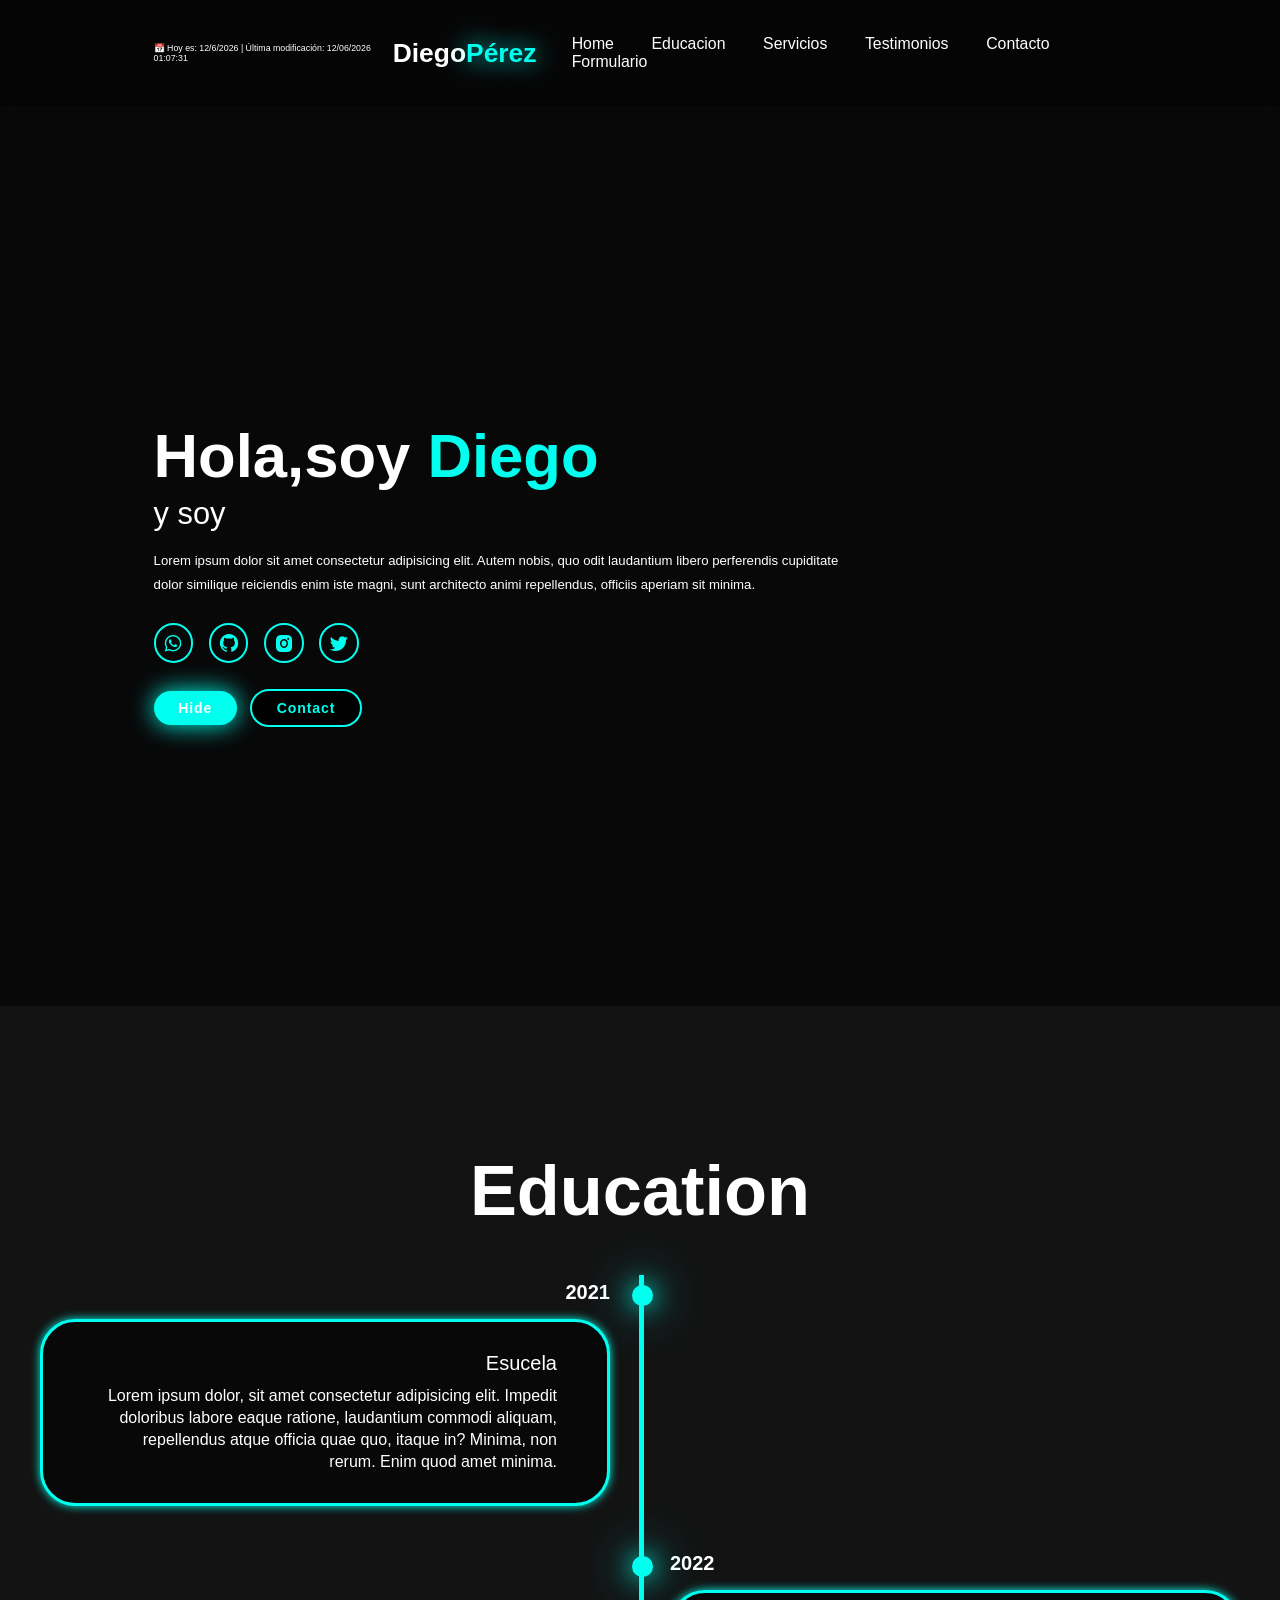
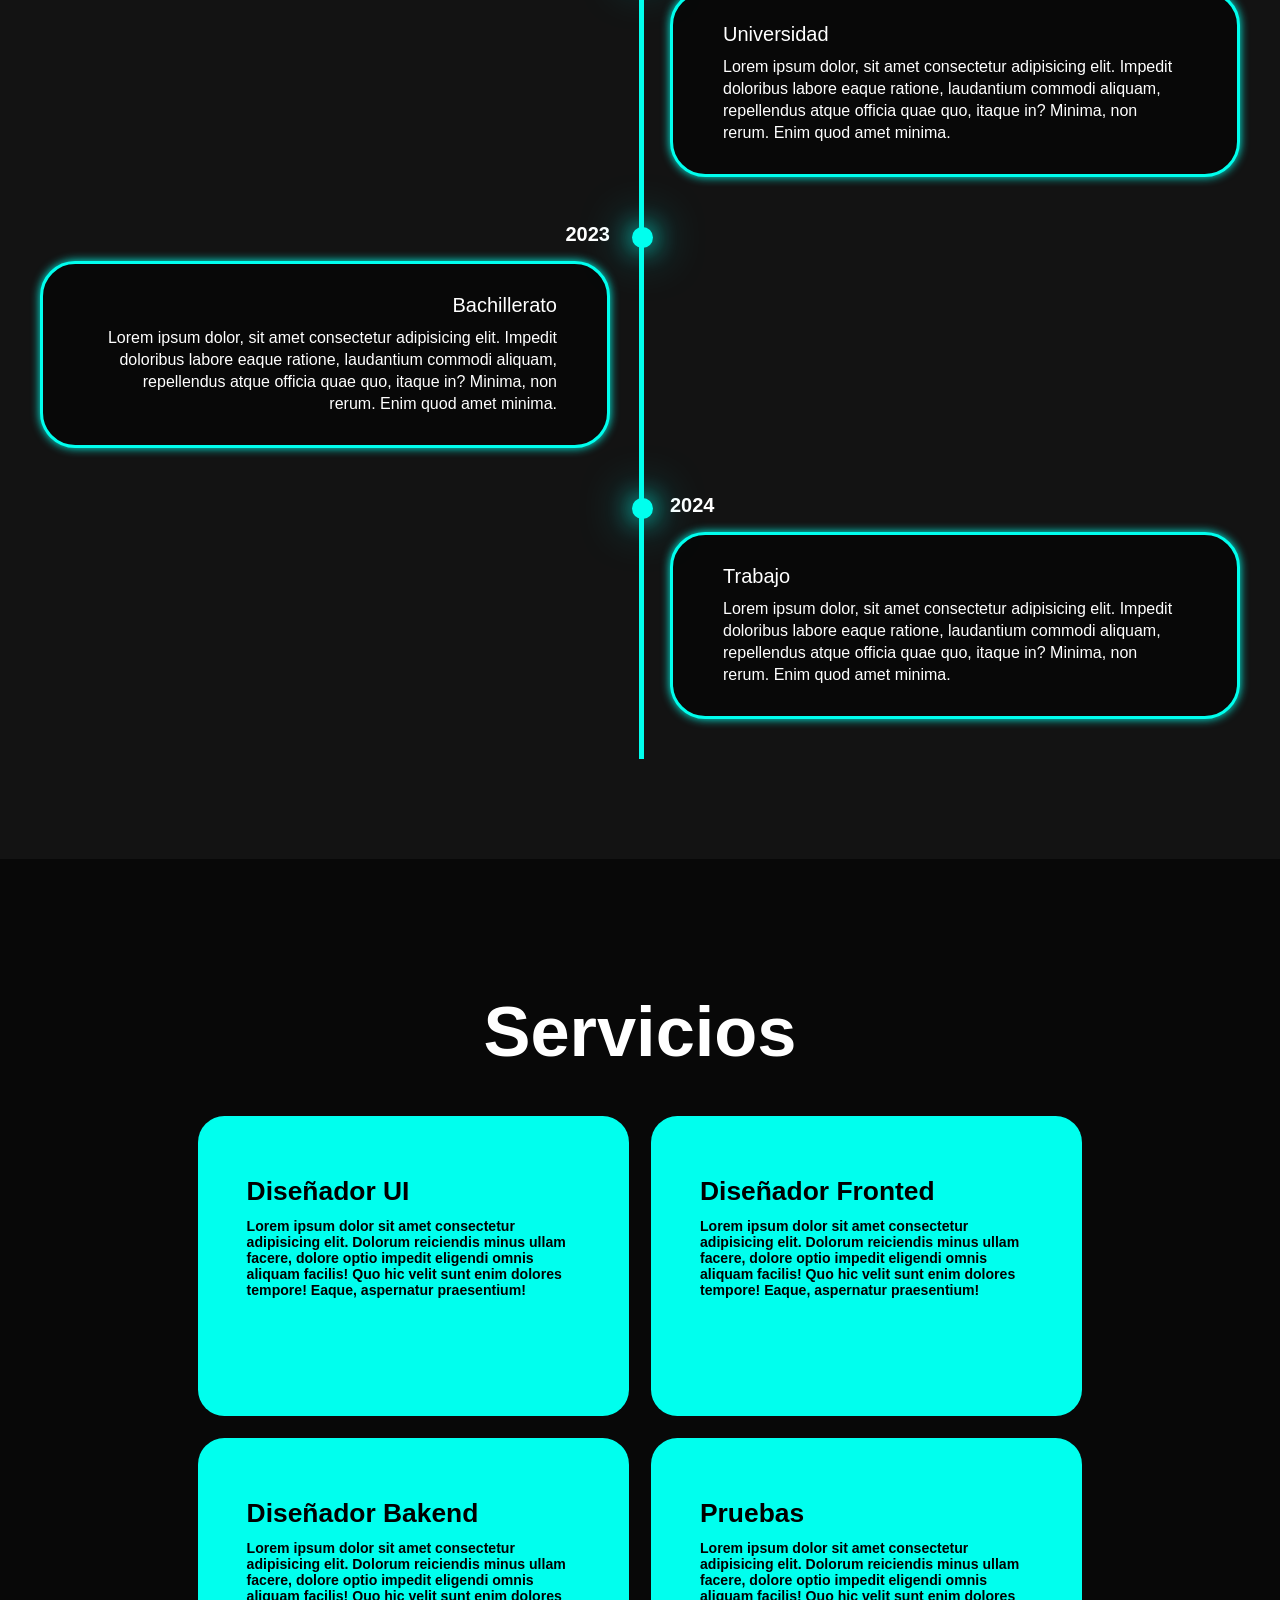
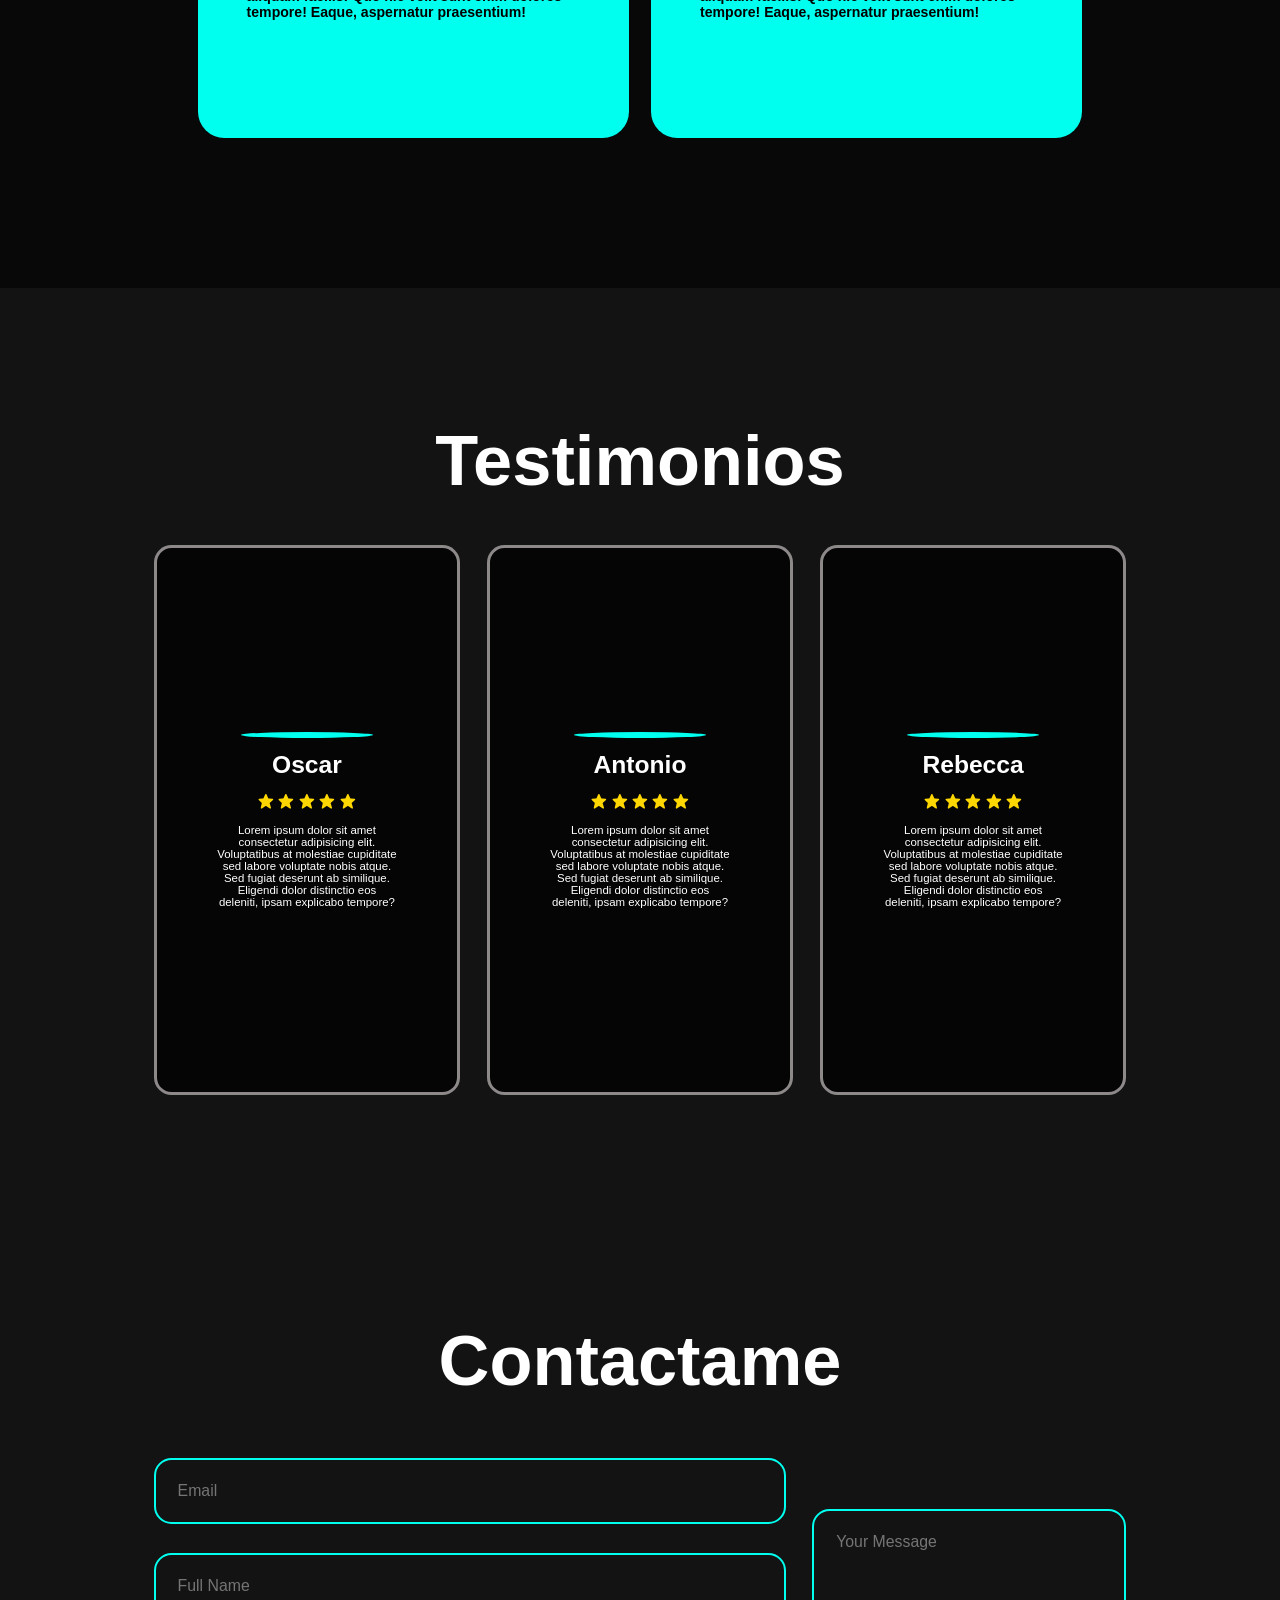
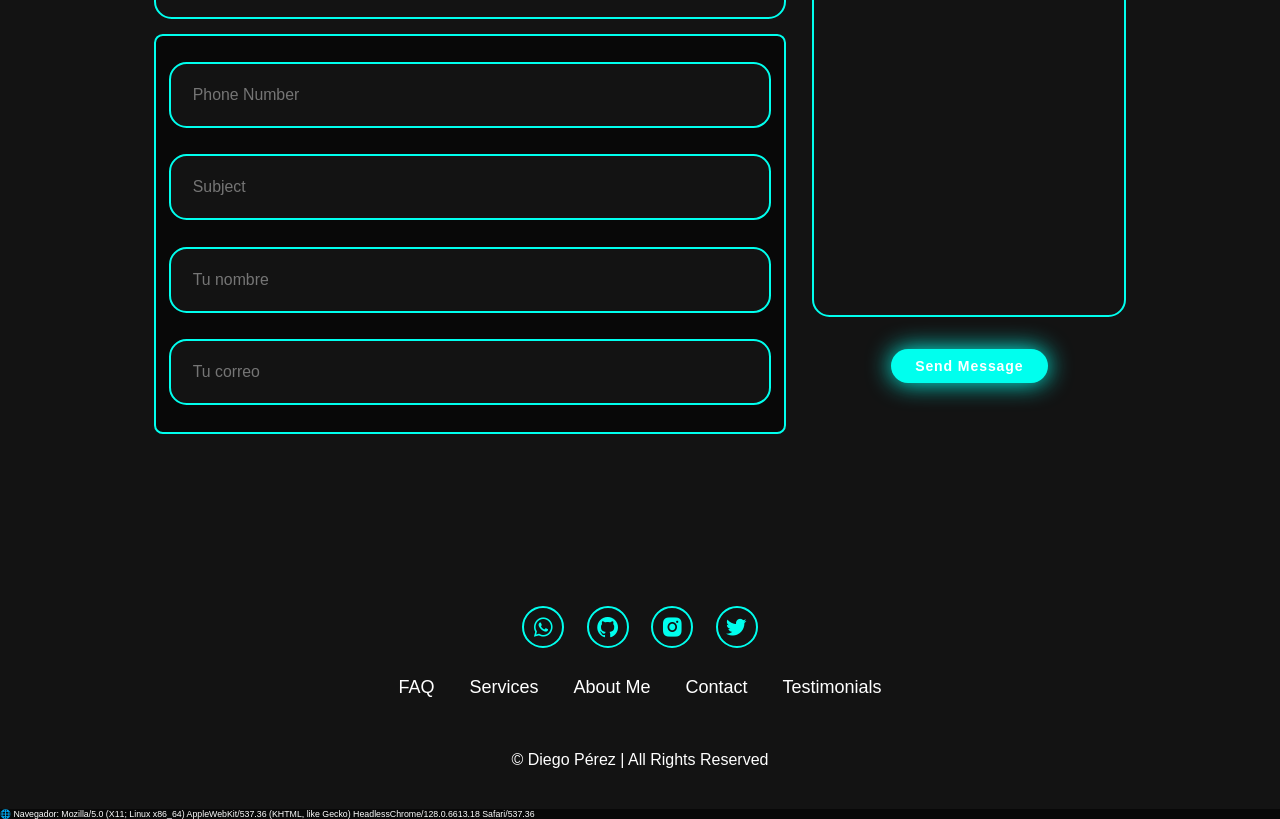
==== commit 11a88b9a: "Cambios: * Al formulario se le agrego nombre , correo y mensaje * El boton de enviar ya funciona" ====
--- a/index.html
+++ b/index.html
@@ -16,6 +16,7 @@
     
     <header class="header">
         <div id="fecha-info"></div>
+
         <a href="home" class="logo">Diego<span>Pérez</span></a>
 
         <i class='bx bx-menu' id="menu-icon"></i>
@@ -197,7 +198,9 @@
                     <div class="input-box">
                        <input type="number" placeholder="Phone Number">
                        <input type="text" placeholder="Subject"> 
-                    </div>
+                       <input type="text" name="nombre" class="input-box" placeholder="Tu nombre" required />
+                       <input type="email" name="correo" class="input-box" placeholder="Tu correo" required />
+                </div>
                 </div>
 
                 <div class="input-group-2">
@@ -242,6 +245,18 @@
             
         </footer>
         <div id="navegador-info"></div>
-        <script src="script.js"></script>
+        </footer>
+
+
+        
+        <div class="modal" id="confirmModal">
+  <div class="modal-content">
+    <span class="close-btn" id="closeModal">&times;</span>
+    <h2>¿Confirma el envío?</h2>
+    <p id="modalMensaje"></p>
+    <button class="btn" id="modalAceptar">Aceptar</button>
+  </div>
+</div>
+<script src="script.js"></script>
     </body>
     </html>
--- a/styles.css
+++ b/styles.css
@@ -674,3 +674,68 @@
   outline: none;
   box-shadow: 0 0 10px var(--main-color);
 }
+.btn {
+  display: inline-block;
+  padding: 1rem 2.8rem;
+  background: var(--main-color); /* Azul brillante */
+  color: var(--text-color);      /* Texto blanco */
+  font-size: 1.6rem;
+  font-weight: 600;
+  border-radius: 4rem;
+  border: none;
+  cursor: pointer;
+  transition: 0.3s ease-in-out;
+  box-shadow: 0 0 25px var(--main-color);
+}
+
+.btn:hover {
+  transform: scale(1.05);
+  box-shadow: 0 0 50px var(--main-color);
+}
+.modal {
+  display: none;
+  position: fixed;
+  z-index: 999;
+  left: 0;
+  top: 0;
+  width: 100%;
+  height: 100%;
+  overflow: auto;
+  background-color: rgba(8, 8, 8, 0.8);
+  backdrop-filter: blur(5px);
+  justify-content: center;
+  align-items: center;
+}
+
+.modal-content {
+  background-color: var(--second-bg-color);
+  margin: auto;
+  padding: 2rem;
+  border: 2px solid var(--main-color);
+  border-radius: 1rem;
+  width: 90%;
+  max-width: 500px;
+  color: var(--text-color);
+  box-shadow: 0 0 25px var(--main-color);
+  text-align: center;
+  animation: fadeIn 0.3s ease-out;
+}
+
+.close-btn {
+  color: var(--main-color);
+  float: right;
+  font-size: 3rem;
+  font-weight: bold;
+  cursor: pointer;
+  margin-bottom: 1rem;
+}
+
+.close-btn:hover {
+  transform: scale(1.2);
+  color: white;
+}
+
+@keyframes fadeIn {
+  from { opacity: 0; transform: translateY(-30px); }
+  to { opacity: 1; transform: translateY(0); }
+}
--- a/styles.css
+++ b/styles.css
@@ -674,3 +674,68 @@
   outline: none;
   box-shadow: 0 0 10px var(--main-color);
 }
+.btn {
+  display: inline-block;
+  padding: 1rem 2.8rem;
+  background: var(--main-color); /* Azul brillante */
+  color: var(--text-color);      /* Texto blanco */
+  font-size: 1.6rem;
+  font-weight: 600;
+  border-radius: 4rem;
+  border: none;
+  cursor: pointer;
+  transition: 0.3s ease-in-out;
+  box-shadow: 0 0 25px var(--main-color);
+}
+
+.btn:hover {
+  transform: scale(1.05);
+  box-shadow: 0 0 50px var(--main-color);
+}
+.modal {
+  display: none;
+  position: fixed;
+  z-index: 999;
+  left: 0;
+  top: 0;
+  width: 100%;
+  height: 100%;
+  overflow: auto;
+  background-color: rgba(8, 8, 8, 0.8);
+  backdrop-filter: blur(5px);
+  justify-content: center;
+  align-items: center;
+}
+
+.modal-content {
+  background-color: var(--second-bg-color);
+  margin: auto;
+  padding: 2rem;
+  border: 2px solid var(--main-color);
+  border-radius: 1rem;
+  width: 90%;
+  max-width: 500px;
+  color: var(--text-color);
+  box-shadow: 0 0 25px var(--main-color);
+  text-align: center;
+  animation: fadeIn 0.3s ease-out;
+}
+
+.close-btn {
+  color: var(--main-color);
+  float: right;
+  font-size: 3rem;
+  font-weight: bold;
+  cursor: pointer;
+  margin-bottom: 1rem;
+}
+
+.close-btn:hover {
+  transform: scale(1.2);
+  color: white;
+}
+
+@keyframes fadeIn {
+  from { opacity: 0; transform: translateY(-30px); }
+  to { opacity: 1; transform: translateY(0); }
+}
